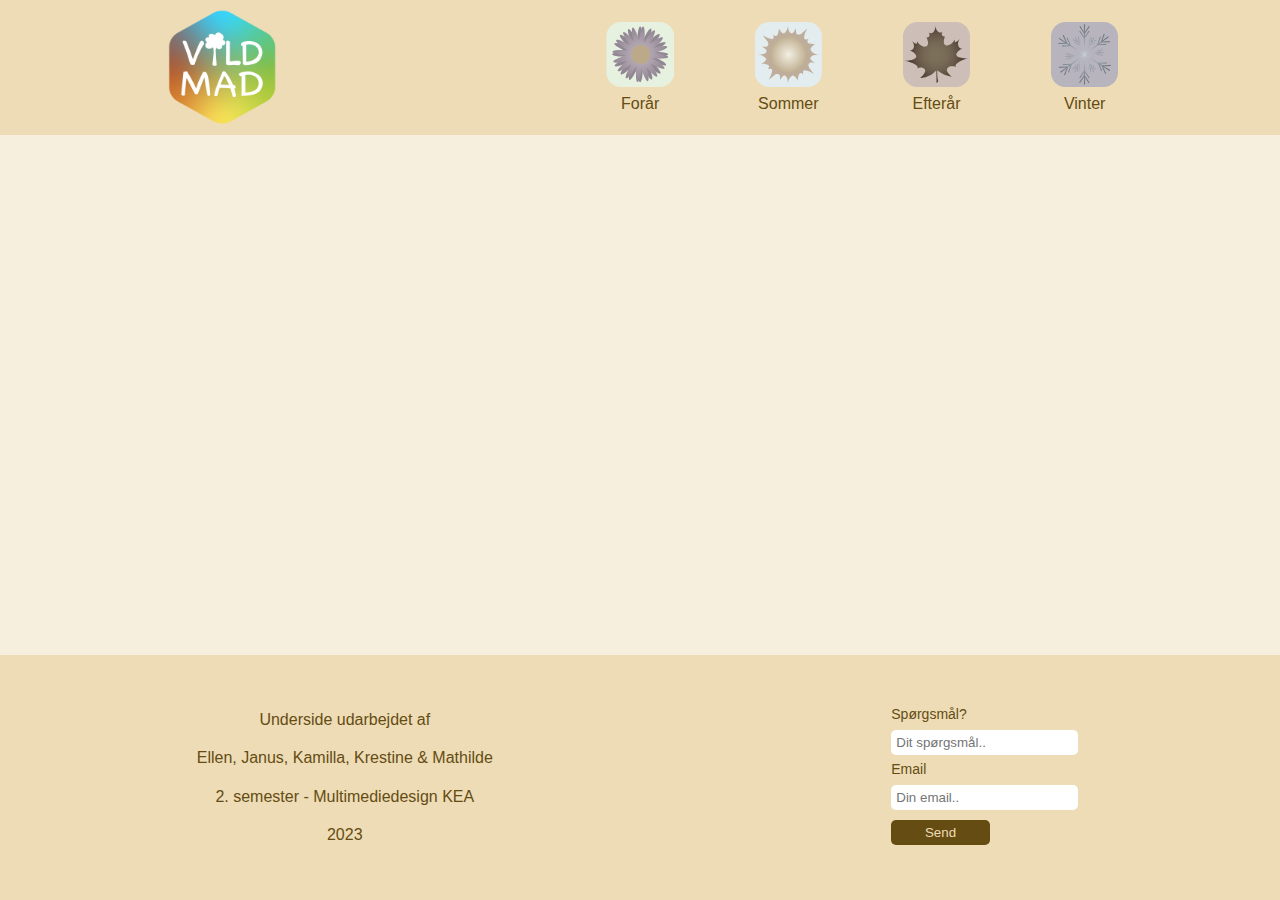
==== ingrediens.html @ f3794668 "Fix links igen fordi jeg idiot" ====
<!DOCTYPE html>
<html lang="da">
  <head>
    <meta charset="UTF-8" />
    <meta name="viewport" content="width=device-width, initial-scale=1.0" />
    <title>Ingrediens</title>
    <link rel="icon" type="image/png" href="billeder/vm_favicon.png" />
    <link rel="stylesheet" href="css/ingrediens.css" />
    <link rel="stylesheet" href="css/style.css">
    <script defer src="js/ingrediens.js"></script>
  </head>
  <body>
    <div class="content">
      <header>
        <nav class="header-navbar">
          <div class="nav-logo-container">
            <a href="kategori.html" class="nav-logo">
              <img src="billeder/vm_logo.webp" alt="Home" />
            </a>
          </div>
          <div class="nav-nav">
            <a href="season.html?seasons=foraar" class="nav-nav-link"
              ><img src="billeder/blomst_firkant.svg" alt="blomst" /> Forår</a
            >
            <a href="season.html?seasons=sommer" class="nav-nav-link"
              ><img src="billeder/sol_firkant.svg" alt="sol" />Sommer</a
            >
            <a href="season.html?seasons=efteraar" class="nav-nav-link"
              ><img src="billeder/blad_firkant.svg" alt="blad" />Efterår</a
            >
            <a href="season.html?seasons=vinter" class="nav-nav-link"
              ><img src="billeder/snefnug_firkant.svg" alt="snefnug" />
              Vinter</a
            >
          </div>
        </nav>
      </header>
      <main></main>
    </div>
    <footer>
        <div class="footer-left">
          <p>Underside udarbejdet af</p>
          <p>Ellen, Janus, Kamilla, Krestine & Mathilde</p>
          <p>2. semester - Multimediedesign KEA</p>
          <p>2023</p>
        </div>
        <div class="footer-right">
          <form name="form" action="" id="form">
            <label for="input" class="input-label">Spørgsmål? </label>  
            <input type="text" name="input" id="input" placeholder="Dit spørgsmål..">
            <label class="input-label" for="email">Email</label>
            <input type="email" name="email" id="email" placeholder="Din email..">
             <input type="submit" value="Send">
          </form>
        </div> 
    </footer>
  </body>
</html>
---- css/style.css ----
body {
    background-color: #F7EFDE;
    padding: 0;
    margin: 0;
    min-height: 100vh;
    display: flex;
    flex-direction: column;
    font-family: Verdana, Geneva, Tahoma, sans-serif;
}
main {
    max-width: 1200px;
    margin: 0 auto;
    font-family: Verdana, Geneva, Tahoma, sans-serif;
}

p {
    font-size: 16px;
    color: #654C13;
}

h1 {
    font-size: 2.5vw;
    font-weight: bold;
     color: #654C13;
}

h2 {
    font-size: 1.3vw;
     color: #654C13;
}
h3 {
  font-size: 1vw;
   color: #654C13;
}
/*Header*/
header {
  width: 100%;
  height: 15vh;
  margin: 0;
}

.header-navbar {
  
  display: flex;
  align-items: center;
  justify-content: space-around;
  width: 100%;
  height: 100%;
  background-color: #eddcb6;
}
.nav-logo-container {
  height: 90%;
  aspect-ratio: 1/1;
}
.nav-logo img {
  height: 100%;
  width: 100%;
}
.nav-nav {
  border-radius: 20px;
  display: flex;
  justify-content: space-between;
  align-items: center;
  width: 40%;
  height: 15vh;
}
.nav-nav-link {
  text-decoration: none;
  color: white;
  background-size: cover;
  display: flex;
  flex-direction: column;
  align-items: center;
  gap: 8px;
  color: #654c13;
}
.nav-nav-link img:hover {
  transform: scale(1.1);
  filter: saturate(100%);
}
.nav-nav-link:active{
  filter: saturate(100%);
}
.nav-nav-link img {
  height: 65px;
  transition: all 200ms ease;
  filter: saturate(20%);
}

/*Footer*/
footer {
  min-height: 25vh;
  background-color: #eddcb6;
  padding-top: 10px;
  padding-bottom: 10px;
  width: 100%;
  margin: 0;
  margin-top: 10vh;
  font-size: 14px;
  color: #654c13;
  line-height: 1.4;
  display: flex;
  justify-content: space-around;
  align-items: center;
}
.footer-left {
    text-align: center;
}

.footer-right {
    display: flex;
    align-items: center;
}
#form {
    display: flex;
    flex-direction: column;
    width: 100%;
}
input {
    margin: 5px;
    padding: 5px;
    box-sizing: border-box;
    border-radius: 5px;
    border: none;
}
input:focus-visible {
    outline: 2px solid #654C13;
}
.input-label {
    margin-left: 5px;
}
input[type=submit]{
    width: 50%;
}
input[type=submit]{
    background-color: #654C13;
    border: none;
    border-radius: 5px;
    color: #eddcb6;
    cursor: pointer;
    transition: all 400ms ease;
}
input[type=submit]:hover{
    background-color: #3e2f0c;
    width: 90%;
}   
.content {
  flex-grow: 1;
  width: 100%;
  height: 15vh;
  margin: 0;
}
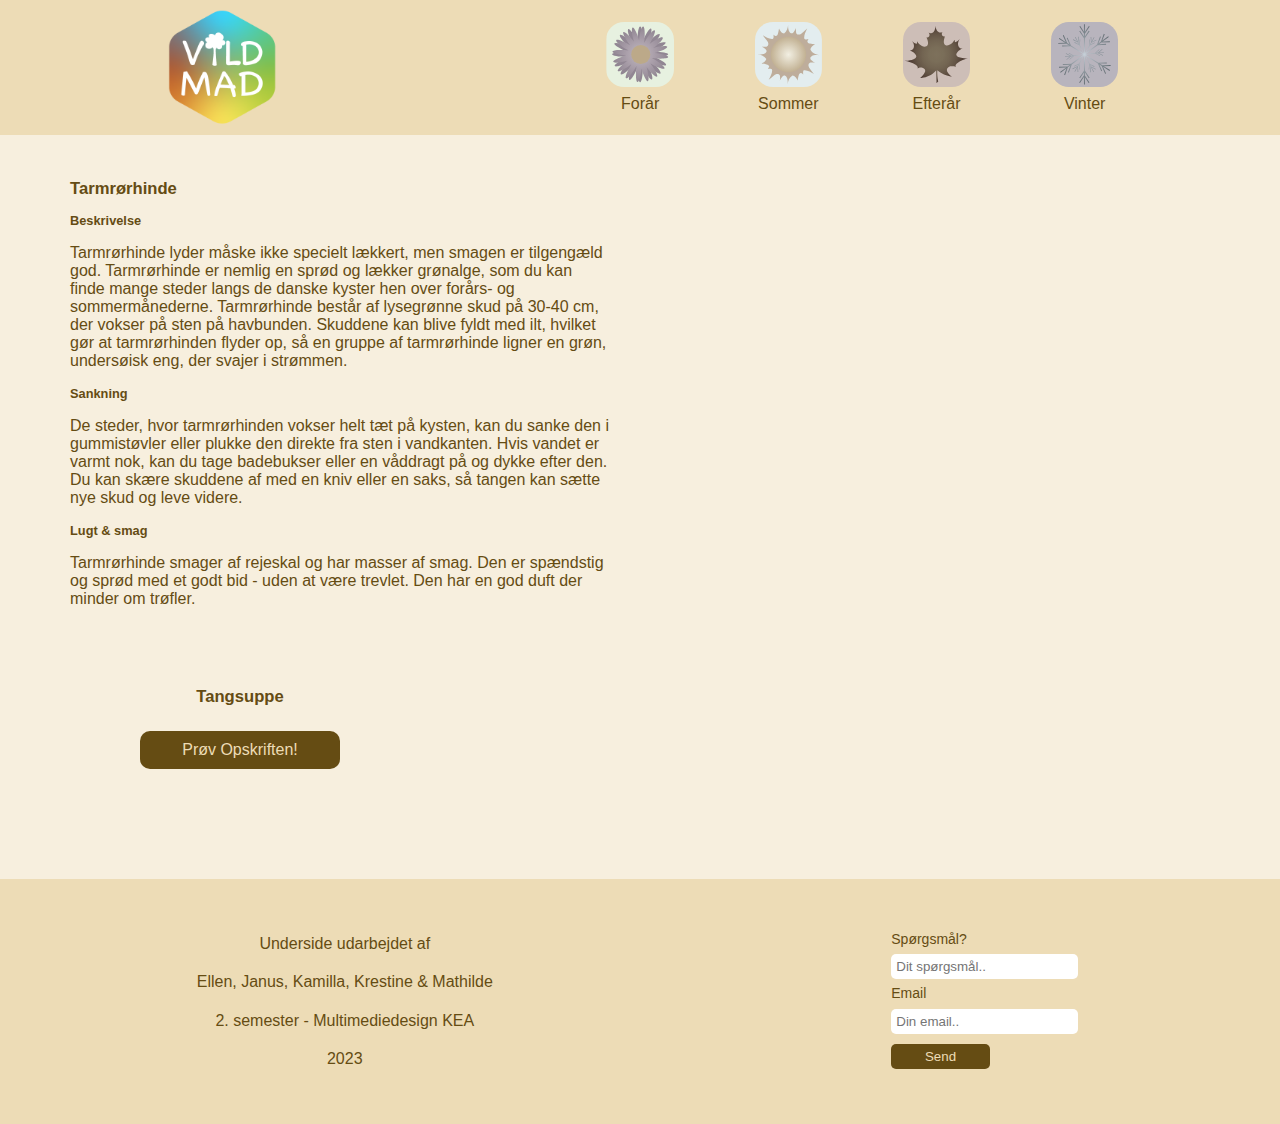
==== commit 7e5a08d7: "ingrediens design done" ====
--- a/ingrediens.html
+++ b/ingrediens.html
@@ -10,7 +10,7 @@
     <script defer src="js/ingrediens.js"></script>
   </head>
   <body>
-    <div class="content">
+
       <header>
         <nav class="header-navbar">
           <div class="nav-logo-container">
@@ -35,8 +35,36 @@
           </div>
         </nav>
       </header>
-      <main></main>
-    </div>
+      <main>
+        <section class="ingrediens-content">
+       <!--  <template id="ingrediens-template">--> 
+            <article class="ingrediens-content-left">
+              <div class="ingrediens-text">
+                <h2>Tarmrørhinde</h2>
+          <h3>Beskrivelse</h3>
+          <p>Tarmrørhinde lyder måske ikke specielt lækkert, men smagen er tilgengæld god. Tarmrørhinde er nemlig en sprød og lækker grønalge, som du kan finde mange steder langs de danske kyster hen over forårs- og sommermånederne. Tarmrørhinde består af lysegrønne skud på 30-40 cm, der vokser på sten på havbunden. Skuddene kan blive fyldt med ilt, hvilket gør at tarmrørhinden flyder op, så en gruppe af tarmrørhinde ligner en grøn, undersøisk eng, der svajer i strømmen.</p>
+          <h3>Sankning</h3>
+          <p>De steder, hvor tarmrørhinden vokser helt tæt på kysten, kan du sanke den i gummistøvler eller plukke den direkte fra sten i vandkanten. Hvis vandet er varmt nok, kan du tage badebukser eller en våddragt på og dykke efter den. Du kan skære skuddene af med en kniv eller en saks, så tangen kan sætte nye skud og leve videre.</p>
+          <h3>Lugt & smag</h3>
+          <p>Tarmrørhinde smager af rejeskal og har masser af smag. Den er spændstig og sprød med et godt bid - uden at være trevlet. Den har en god duft der minder om trøfler.</p>
+              </div>
+            </article>
+            <div class="ingrediens-content-right">
+              <img src="https://mathildelindberg.dk/webP/tarmrorhinde.webp" alt="" class="ingrediens-content-right-img">
+            </div>
+          <!-- </template> -->
+        </section>
+        <section class="opskrifter">
+          <!-- <template id="opskrifter-template"> -->
+            <div class="opskrift-card">
+              <h2 class="opskrift-title">Tangsuppe</h2>
+              <img src="http://mathildelindberg.dk/opskrift/tangsuppe.webp" alt="" class="opskrift-billede">
+              <a href="https://vildmad.dk/dk/opskrifter/tangsuppe" class="opskrift-link" target="_blank">Prøv Opskriften!</a>
+            </div>
+          <!-- </template> -->
+        </section>
+      </main>
+
     <footer>
         <div class="footer-left">
           <p>Underside udarbejdet af</p>
--- a/css/ingrediens.css
+++ b/css/ingrediens.css
@@ -0,0 +1,46 @@
+.ingrediens-content {
+    display: grid;
+    grid-template-columns: 1fr 1fr;
+    align-items: center;
+}
+
+img {
+    width: 100%;
+    height: auto;
+    border-radius: 18px;
+ }
+
+ .ingrediens-content-left {
+    padding: 5%;
+ }
+ .ingrediens-content-right {
+    padding: 5%;
+ }
+ 
+ .opskrifter {
+    display: grid;
+    grid-template-columns: 1fr 1fr 1fr;
+    align-items: center;
+ }
+ .opskrift-card {
+    padding: 5%;
+    display: flex;
+    flex-direction: column;
+    align-items: center;
+ }
+ .opskrift-link {
+    width: 50%;
+    margin-top: 10px;
+    text-decoration: none;
+    background-color: #654C13;
+    color: #eddcb6;
+    padding: 10px;
+    border-radius: 10px;
+    text-align: center;
+    transition: all 400ms ease;
+ }
+ .opskrift-link:hover {
+    width: 95%;
+    background-color: #3e2f0c;
+ }
+ 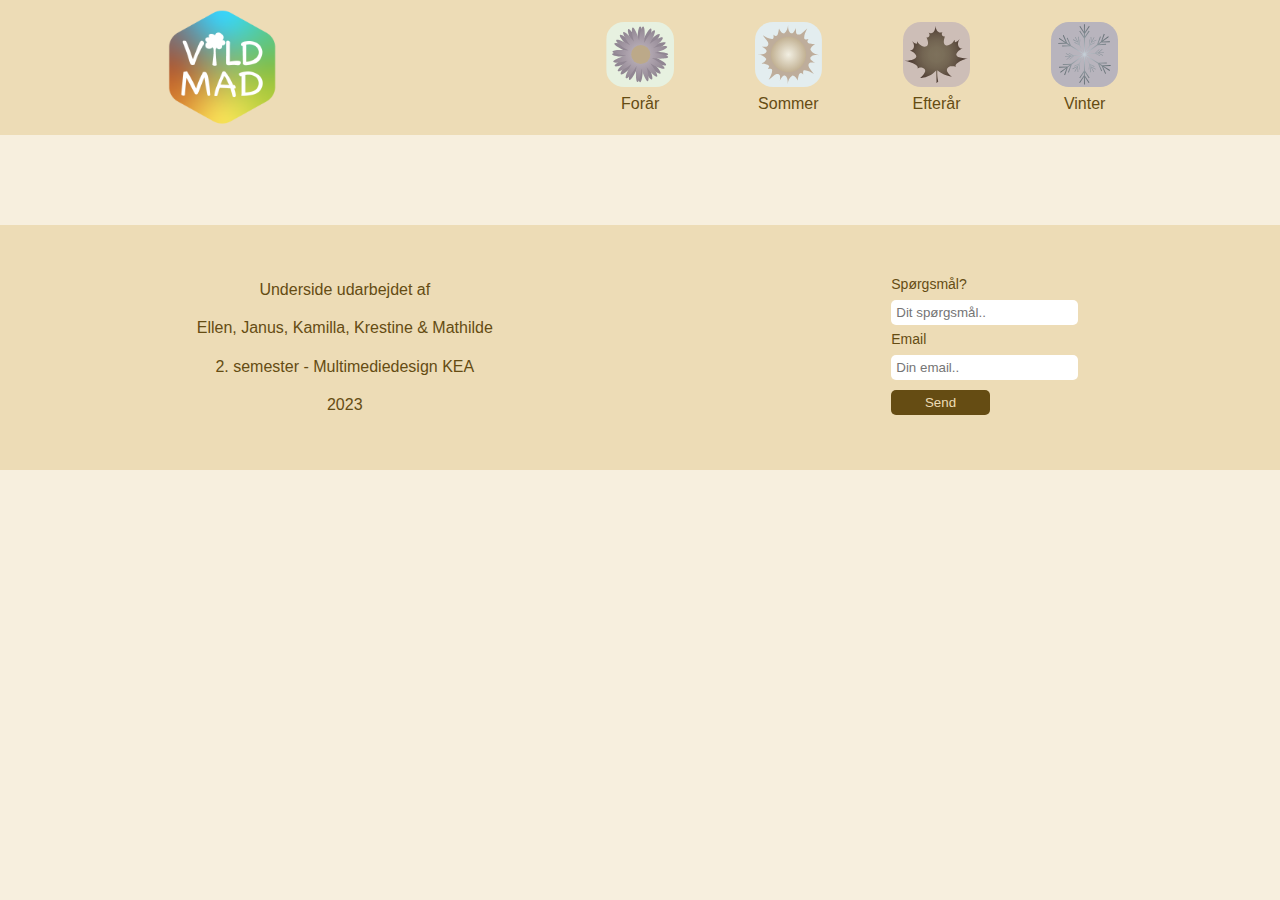
==== commit 4407682f: "First draft - done/final v1" ====
--- a/ingrediens.html
+++ b/ingrediens.html
@@ -26,7 +26,7 @@
               ><img src="billeder/sol_firkant.svg" alt="sol" />Sommer</a
             >
             <a href="season.html?seasons=efteraar" class="nav-nav-link"
-              ><img src="billeder/blad_firkant.svg" alt="blad" />Efterår</a
+              ><img src="billeder/blad_firkant.svg" alt="blad"/>Efterår</a
             >
             <a href="season.html?seasons=vinter" class="nav-nav-link"
               ><img src="billeder/snefnug_firkant.svg" alt="snefnug" />
@@ -37,31 +37,34 @@
       </header>
       <main>
         <section class="ingrediens-content">
-       <!--  <template id="ingrediens-template">--> 
+        <template id="ingrediens-template"> 
             <article class="ingrediens-content-left">
               <div class="ingrediens-text">
-                <h2>Tarmrørhinde</h2>
-          <h3>Beskrivelse</h3>
-          <p>Tarmrørhinde lyder måske ikke specielt lækkert, men smagen er tilgengæld god. Tarmrørhinde er nemlig en sprød og lækker grønalge, som du kan finde mange steder langs de danske kyster hen over forårs- og sommermånederne. Tarmrørhinde består af lysegrønne skud på 30-40 cm, der vokser på sten på havbunden. Skuddene kan blive fyldt med ilt, hvilket gør at tarmrørhinden flyder op, så en gruppe af tarmrørhinde ligner en grøn, undersøisk eng, der svajer i strømmen.</p>
-          <h3>Sankning</h3>
-          <p>De steder, hvor tarmrørhinden vokser helt tæt på kysten, kan du sanke den i gummistøvler eller plukke den direkte fra sten i vandkanten. Hvis vandet er varmt nok, kan du tage badebukser eller en våddragt på og dykke efter den. Du kan skære skuddene af med en kniv eller en saks, så tangen kan sætte nye skud og leve videre.</p>
-          <h3>Lugt & smag</h3>
-          <p>Tarmrørhinde smager af rejeskal og har masser af smag. Den er spændstig og sprød med et godt bid - uden at være trevlet. Den har en god duft der minder om trøfler.</p>
               </div>
             </article>
             <div class="ingrediens-content-right">
               <img src="https://mathildelindberg.dk/webP/tarmrorhinde.webp" alt="" class="ingrediens-content-right-img">
             </div>
-          <!-- </template> -->
+          </template>
         </section>
         <section class="opskrifter">
-          <!-- <template id="opskrifter-template"> -->
+          <template id="opskrifter-template">
             <div class="opskrift-card">
-              <h2 class="opskrift-title">Tangsuppe</h2>
-              <img src="http://mathildelindberg.dk/opskrift/tangsuppe.webp" alt="" class="opskrift-billede">
-              <a href="https://vildmad.dk/dk/opskrifter/tangsuppe" class="opskrift-link" target="_blank">Prøv Opskriften!</a>
+              <h2 class="opskrift-title" id="opskrift-title-1">Tangsuppe</h2>
+              <img src="http://mathildelindberg.dk/opskrift/tangsuppe.webp" alt="" class="opskrift-billede" id="opskrift-billede-1">
+              <a href="https://vildmad.dk/dk/opskrifter/tangsuppe" class="opskrift-link" target="_blank" id="opskrift-link-1">Prøv Opskriften!</a>
             </div>
-          <!-- </template> -->
+            <div class="opskrift-card">
+              <h2 class="opskrift-title" id="opskrift-title-2">Tangsuppe</h2>
+              <img src="http://mathildelindberg.dk/opskrift/tangsuppe.webp" alt="" class="opskrift-billede" id="opskrift-billede-2">
+              <a href="https://vildmad.dk/dk/opskrifter/tangsuppe" class="opskrift-link" target="_blank" id="opskrift-link-2">Prøv Opskriften!</a>
+            </div>
+            <div class="opskrift-card">
+              <h2 class="opskrift-title" id="opskrift-title-3">Tangsuppe</h2>
+              <img src="http://mathildelindberg.dk/opskrift/tangsuppe.webp" alt="" class="opskrift-billede" id="opskrift-billede-3">
+              <a href="https://vildmad.dk/dk/opskrifter/tangsuppe" class="opskrift-link" target="_blank" id="opskrift-link-3">Prøv Opskriften!</a>
+            </div>
+          </template>
         </section>
       </main>
 
--- a/css/ingrediens.css
+++ b/css/ingrediens.css
@@ -24,9 +24,14 @@
  }
  .opskrift-card {
     padding: 5%;
+    height: 55vh;
     display: flex;
     flex-direction: column;
+    justify-content: flex-end;
     align-items: center;
+ }
+ .opskrift-card h2 {
+    font-size: 1vw
  }
  .opskrift-link {
     width: 50%;
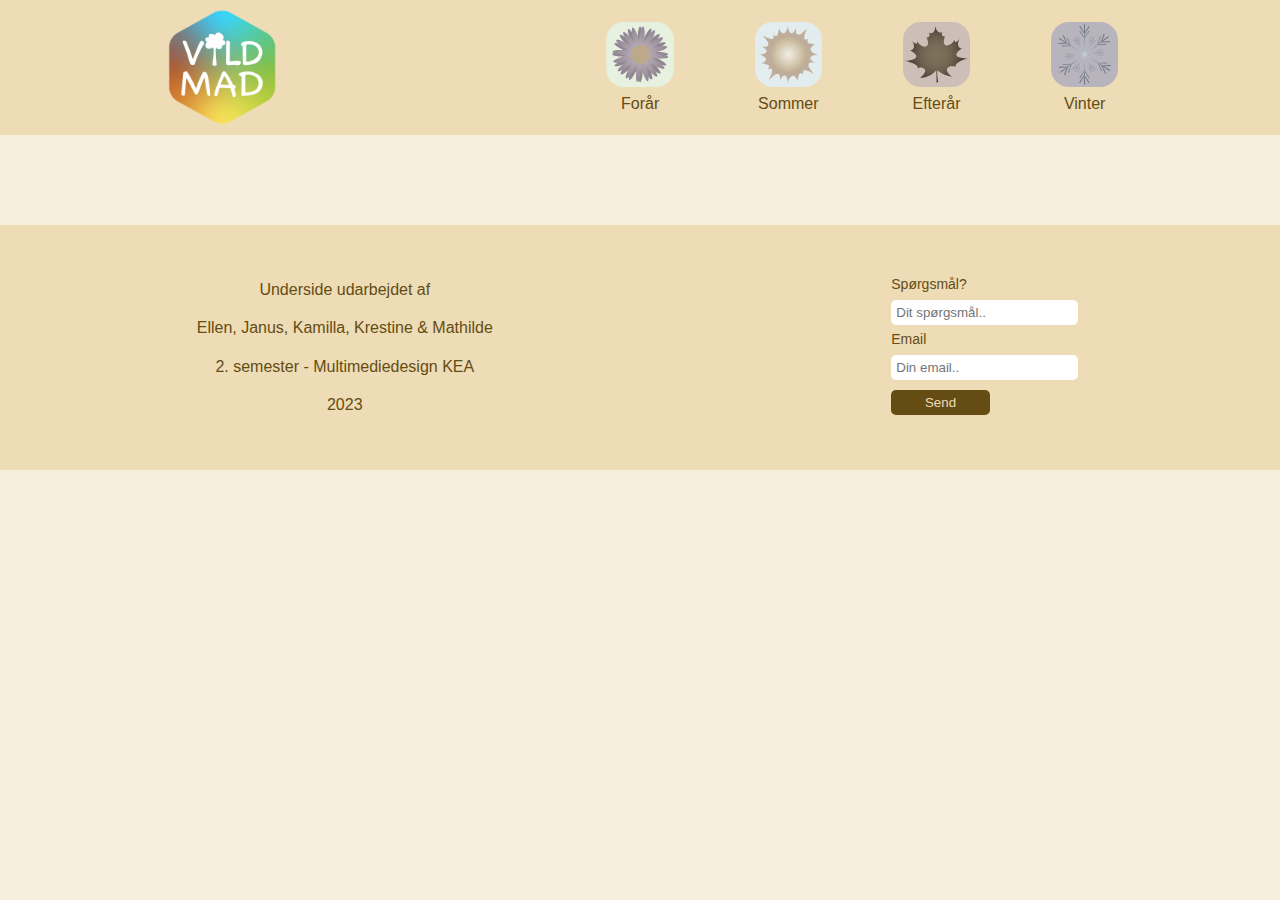
==== commit e94b6695: "burgermenu done" ====
--- a/ingrediens.html
+++ b/ingrediens.html
@@ -7,7 +7,9 @@
     <link rel="icon" type="image/png" href="billeder/vm_favicon.png" />
     <link rel="stylesheet" href="css/ingrediens.css" />
     <link rel="stylesheet" href="css/style.css">
+    <script defer src="js/burgermenu.js"></script>
     <script defer src="js/ingrediens.js"></script>
+
   </head>
   <body>
 
@@ -20,20 +22,38 @@
           </div>
           <div class="nav-nav">
             <a href="season.html?seasons=foraar" class="nav-nav-link"
-              ><img src="billeder/blomst_firkant.svg" alt="blomst" /> Forår</a
+              ><img src="billeder/blomst_firkant.svg" id="navblomst" alt="blomst" /> Forår</a
             >
             <a href="season.html?seasons=sommer" class="nav-nav-link"
-              ><img src="billeder/sol_firkant.svg" alt="sol" />Sommer</a
+              ><img src="billeder/sol_firkant.svg" id="navsol" alt="sol" />Sommer</a
             >
             <a href="season.html?seasons=efteraar" class="nav-nav-link"
-              ><img src="billeder/blad_firkant.svg" alt="blad"/>Efterår</a
+              ><img src="billeder/blad_firkant.svg" id="navblad" alt="blad"/>Efterår</a
             >
             <a href="season.html?seasons=vinter" class="nav-nav-link"
-              ><img src="billeder/snefnug_firkant.svg" alt="snefnug" />
+              ><img src="billeder/snefnug_firkant.svg" id="navsnefnug" alt="snefnug" />
               Vinter</a
             >
           </div>
         </nav>
+              <!-- Nav mobile -->
+        <nav class="mobile-nav-container">
+          <div class="nav-logo-container">
+            <a href="kategori.html" class="nav-logo">
+              <img src="billeder/vm_logo.webp" alt="Home" />
+            </a>
+          </div>
+          <div class="hamburger">
+              <div class="bar"></div>
+          </div>
+          <div class="mobile-nav">
+              <a href="index.html">Forside</a>
+              <a href="season.html?seasons=foraar">Forår</a>
+              <a href="season.html?seasons=sommer">Sommer</a>
+              <a href="season.html?seasons=efteraar">Efterår</a>
+              <a href="season.html?seasons=vinter">Vinter</a>
+          </div>
+      </nav>  
       </header>
       <main>
         <section class="ingrediens-content">
@@ -52,17 +72,17 @@
             <div class="opskrift-card">
               <h2 class="opskrift-title" id="opskrift-title-1">Tangsuppe</h2>
               <img src="http://mathildelindberg.dk/opskrift/tangsuppe.webp" alt="" class="opskrift-billede" id="opskrift-billede-1">
-              <a href="https://vildmad.dk/dk/opskrifter/tangsuppe" class="opskrift-link" target="_blank" id="opskrift-link-1">Prøv Opskriften!</a>
+              <a href="https://vildmad.dk/dk/opskrifter/tangsuppe" class="opskrift-link" target="_blank" id="opskrift-link-1">Prøv opskriften!</a>
             </div>
             <div class="opskrift-card">
               <h2 class="opskrift-title" id="opskrift-title-2">Tangsuppe</h2>
               <img src="http://mathildelindberg.dk/opskrift/tangsuppe.webp" alt="" class="opskrift-billede" id="opskrift-billede-2">
-              <a href="https://vildmad.dk/dk/opskrifter/tangsuppe" class="opskrift-link" target="_blank" id="opskrift-link-2">Prøv Opskriften!</a>
+              <a href="https://vildmad.dk/dk/opskrifter/tangsuppe" class="opskrift-link" target="_blank" id="opskrift-link-2">Prøv opskriften!</a>
             </div>
             <div class="opskrift-card">
               <h2 class="opskrift-title" id="opskrift-title-3">Tangsuppe</h2>
               <img src="http://mathildelindberg.dk/opskrift/tangsuppe.webp" alt="" class="opskrift-billede" id="opskrift-billede-3">
-              <a href="https://vildmad.dk/dk/opskrifter/tangsuppe" class="opskrift-link" target="_blank" id="opskrift-link-3">Prøv Opskriften!</a>
+              <a href="https://vildmad.dk/dk/opskrifter/tangsuppe" class="opskrift-link" target="_blank" id="opskrift-link-3">Prøv opskriften!</a>
             </div>
           </template>
         </section>
--- a/css/style.css
+++ b/css/style.css
@@ -22,17 +22,24 @@
     font-size: 2.5vw;
     font-weight: bold;
      color: #654C13;
+     text-align:center;
 }
 
 h2 {
     font-size: 1.3vw;
      color: #654C13;
+     font-weight: 200;
 }
 h3 {
   font-size: 1vw;
    color: #654C13;
 }
-/*Header*/
+/*Header Desktop*/
+@media (min-width: 768px) {
+    .mobile-nav-container {
+      display: none;
+    }
+}
 header {
   width: 100%;
   height: 15vh;
@@ -40,13 +47,15 @@
 }
 
 .header-navbar {
-  
   display: flex;
   align-items: center;
   justify-content: space-around;
   width: 100%;
   height: 100%;
   background-color: #eddcb6;
+}
+.saturate {
+  filter: saturate(100%);
 }
 .nav-logo-container {
   height: 90%;
@@ -86,7 +95,126 @@
   transition: all 200ms ease;
   filter: saturate(20%);
 }
-
+/* Header mobile */
+@media (max-width: 768px) {
+  .header-navbar {
+    display: none;
+  }
+  header {
+    display: flex;
+    justify-content: space-between;
+    align-items: center;
+    background-color: #eddcb6;
+  }
+  .nav-logo-container {
+    height: 8vh;
+    aspect-ratio: 1/1;
+  }
+  .nav-logo img {
+    height: 100%;
+    width: 100%;
+  }
+}
+.mobile-nav-container {
+  overflow: hidden;
+  display: flex;
+  align-items: center;
+  justify-content: space-between;
+  padding: 10px 20px;
+  width: 100%;
+  
+}
+
+
+
+.mobile-nav-container ul {
+  list-style-type: none;
+  margin: 0;
+  padding: 0;
+  display: flex;
+  align-items: center;
+}
+.mobile-nav-container li {
+  margin: 0 10px;
+}
+.mobile-nav-container a {
+  color: white;
+  text-decoration: none;
+  text-transform: uppercase;
+  letter-spacing: 1px;
+}
+
+/************************ Header Mobile *********************************/
+@media (min-width: 600px){
+  .mobile-nav-container {
+    display: none;
+  }
+}
+
+.hamburger {
+  position: relative;
+  display: block;
+  width: 35px;
+  height: 35px;
+  cursor: pointer;
+  appearance: none;
+  background: none;
+  outline: none;
+  border: none;
+  z-index: 1000;
+}
+
+.hamburger .bar, .hamburger:after, .hamburger:before {
+  content: '';
+  display: block;
+  width: 100%;
+  height: 5px;
+  background-color: #654C13;
+  margin: 6px 0px;
+  transition: 0.4s;
+  z-index: 1000;
+}
+
+.hamburger.is-active:before {
+  transform: rotate(-45deg) translate(-8px, 6px);
+}
+.hamburger.is-active:after {
+  transform: rotate(45deg) translate(-9px, -8px);
+}
+.hamburger.is-active .bar {
+  opacity: 0;
+}
+
+.mobile-nav {
+  position: fixed;
+  top: 0vh;
+  left: 100%;
+  width: 100%;
+  min-height: 100vh;
+  display: block;
+  background-color: #eddcb6;
+  padding-top: 120px;
+  transition: 0.4s;
+  z-index: 2;
+}
+
+.mobile-nav.is-active {
+  left: 0;
+}
+
+.mobile-nav a {
+  display: block;
+  width: 100%;
+  max-width: 200px;
+  margin: 0 auto 16px;
+  text-align: center;
+  padding: 12px 16px;
+  background-color: #654C13;
+  background-size: 200% 100%;
+  color: #eddcb6;
+  text-decoration: none;
+  border-radius: 12px;
+}
 /*Footer*/
 footer {
   min-height: 25vh;
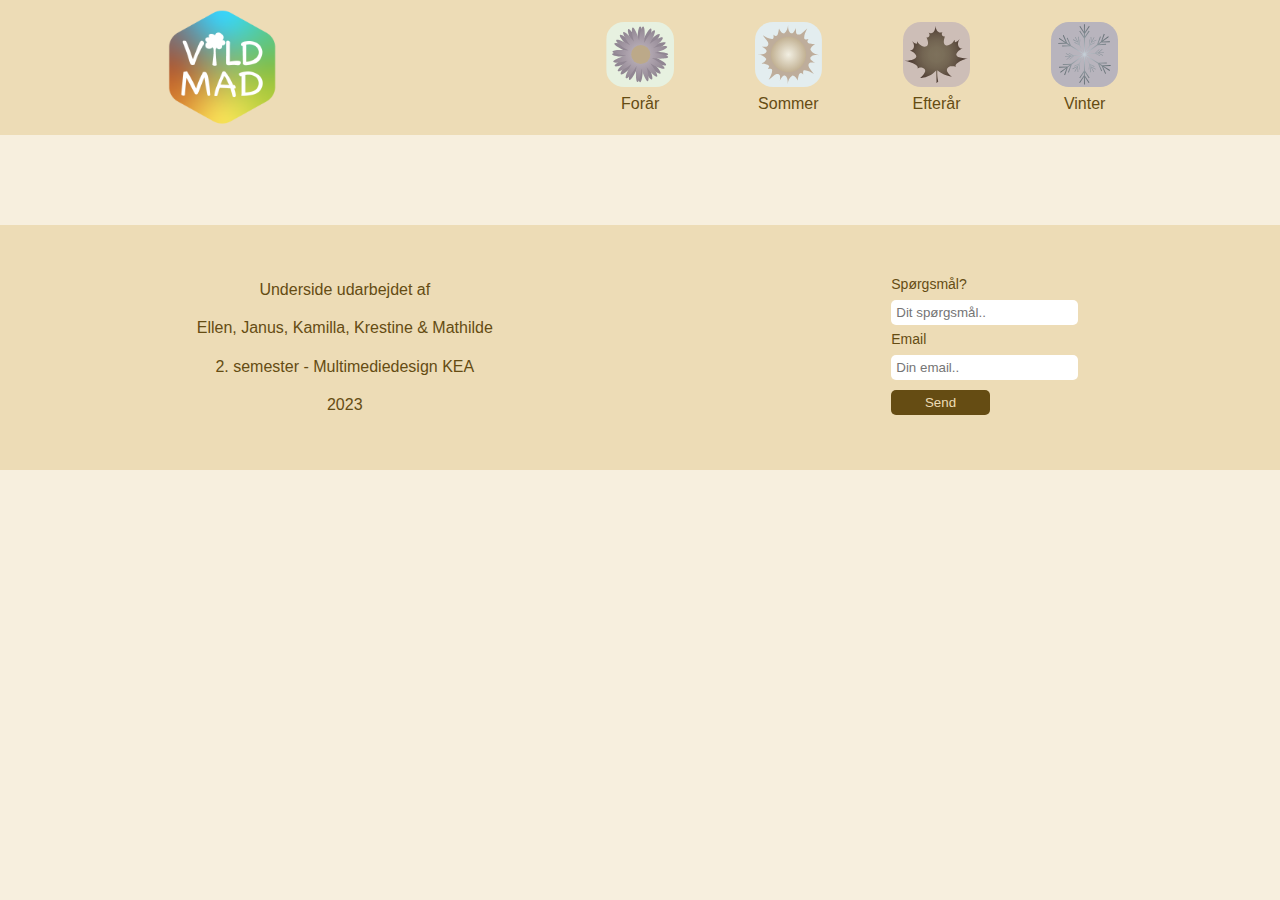
==== commit b9fdac3d: "Kategori -> index" ====
--- a/ingrediens.html
+++ b/ingrediens.html
@@ -16,7 +16,7 @@
       <header>
         <nav class="header-navbar">
           <div class="nav-logo-container">
-            <a href="kategori.html" class="nav-logo">
+            <a href="index.html" class="nav-logo">
               <img src="billeder/vm_logo.webp" alt="Home" />
             </a>
           </div>
@@ -39,7 +39,7 @@
               <!-- Nav mobile -->
         <nav class="mobile-nav-container">
           <div class="nav-logo-container">
-            <a href="kategori.html" class="nav-logo">
+            <a href="index.html" class="nav-logo">
               <img src="billeder/vm_logo.webp" alt="Home" />
             </a>
           </div>
